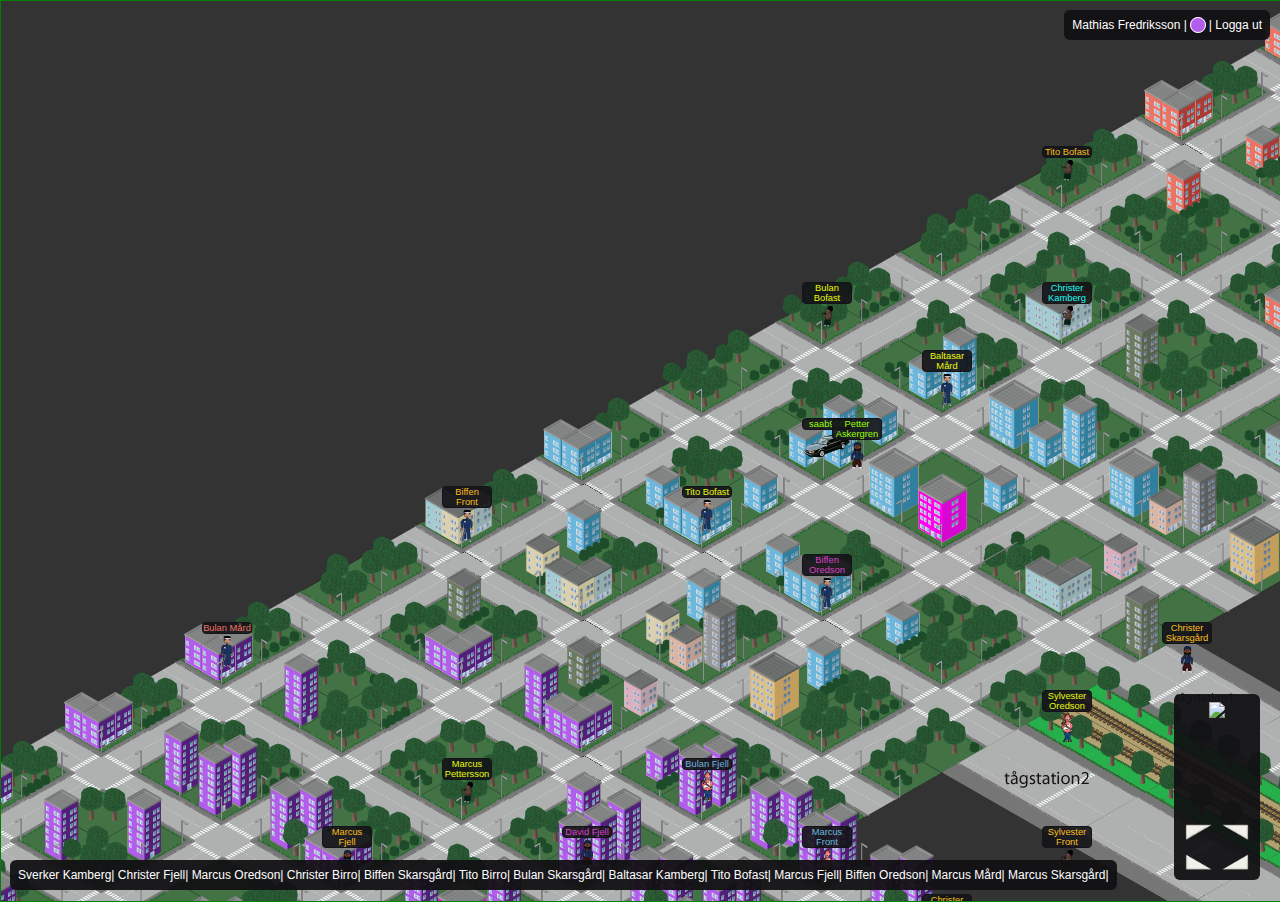
==== Frontend/site/index.html @ ed5a587c "frontend" ====
﻿<!DOCTYPE html>
<html>
<head>
    <meta charset="utf-8" />
    <meta name="viewport" content="width=device-width" />
    <title>index</title>
    <link rel="stylesheet" type="text/css" href="content/Site.css" />
     <script src="jquery-1.8.2.js" type="text/javascript"></script> 
     <script src="jquery-ui-1.8.24.js" type="text/javascript"></script> 
     <!--<script src="jquery.panzoom.js"></script>-->

   
</head>
<body>
<div class="homies boxstyle cursorpointer">
 
</div>

<div class="user boxstyle">
 
</div>

<div class="mapcontroller boxstyle">
<div><a href="#" onclick="GoToHQ('DB42C7')"><img src="content/imgs/buttons/hq.png" class="cursorpointer"/></a></div>
<!--<button class="zoom-in btn">+</button>
<button class="zoom-out btn">-</button>

<button class="reset btn">100%</button>-->

<div id="boxarrowtopleft" class="arrow" onclick="movemap('+=191','+=240')"></div>
    <div id="boxarrowbottomright" class="arrow"  onclick="movemap('-=191','-=240')"></div>
    <div id="boxarrowbottomleft" class="arrow" onclick="movemap('-=191','+=240')"></div>
    <div id="boxarrowtopright" class="arrow" onclick="movemap('+=191','-=240')"></div>
</div>




<div id="ItemInfo">
<a href="#" onclick="hideelm('#ItemInfo')">stäng</a>
                <h2><span id="curhoname"></span></h2>
                <div class="center">Tillhör Tha Killers</div>
                 <div class="center"><img id="ITEMIMG" src="content/imgs/hiphop.png" /></div>

                
                <div class="energylevel"></div>
                
                <div id="passengers"></div>

                Gängid: <span id="curhoid"></span><br />
                Rutnummer: <span id="curhotileid"></span><br />
                
                <a id="movecurho" href="#" >Flytta</a><br />
                <a id="entercar" class="displaynone" href="#" >hoppa in i bil</a>
                <a id="takethetrain" class="displaynone" href="#">planka tåget</a>
            
            </div>


<div id="maparea">
   
    

<div id="content">

     
   
    <div id="box">
        <!--<div class="boxheader"><span id="boxtitle"></span></div>-->
        
        <div id="boxcontent">
            <div class="CWdiv" onclick="return CloseWindow('box')">X</div>
            <!--<div id="boxarrowtopleft" class="arrow"></div>
            <div id="boxarrowbottomright" class="arrow"></div>
            <div id="boxarrowbottomleft" class="arrow"></div>
            <div id="boxarrowtopright" class="arrow"></div>-->

        </div>
           
    </div>
</div>
</div>





<script>
//    $("#content").panzoom({
//        $zoomIn: $(".zoom-in"),
//        $zoomOut: $(".zoom-out"),
//        $zoomRange: $(".zoom-range"),
//        $reset: $(".reset")
//        
//    });
   
</script>



<script type="text/javascript" src="content/maplogic.js"></script>


    
</body>
</html>
---- Frontend/site/content/Site.css ----
﻿body {
    font-size: .85em;
    font-family: Tahoma, Geneva, sans-serif;
    color: #232323;
    background-color: #333333;
    font-weight:100;
    font-size: 9pt;   
    margin:0px; 
    overflow:hidden;
}

header, footer, nav, section {
    display: block;
}



a {
    color: white;
    text-decoration: none;
}


a:hover {    
    text-decoration:underline;
}

.homies
{
    position:absolute;
    bottom:10px;
    left:10px;
    
    
    }

h2
{
    margin:7px;
    font-size:10pt;
    text-align:center;
    }

/* Styles for basic forms
-----------------------------------------------------------*/
fieldset {
    border: 1px solid #ddd;
    padding: 0 1.4em 1.4em 1.4em;
    margin: 0 0 1.5em 0;
}

legend {
    font-size: 1.2em;
    font-weight: bold;
}

textarea {
    min-height: 75px;
}

.editor-label {
    margin: 1em 0 0 0;
}

.editor-field {
    margin: 0.5em 0 0 0;
}


/* Styles for validation helpers
-----------------------------------------------------------*/
.field-validation-error {
    color: #f00;
}

.field-validation-valid {
    display: none;
}

.input-validation-error {
    border: 1px solid #f00;
    background-color: #fee;
}

.validation-summary-errors {
    font-weight: bold;
    color: #f00;
}

.validation-summary-valid {
    display: none;
}


#maparea
{
    
   position:relative;
   top:0px;
   left:0px;
   border:1px solid green;
   overflow:hidden;
    }

#content {
   border: 1px solid red;
   
   position: absolute;
   top:-100px;
   left:-300px;
   
   
}





.tile {

    
    /*background-size: 120px;*/
    width: 240px;
    height: 191px;
    position: absolute;
    background-repeat: no-repeat;
    border: 0px solid red;
    cursor: pointer;
    
   
 
}

.user
{
    top:10px;
    right:10px;
    
    }

.userinfo 
{
    border: 1px solid rgba(20,19,23,1.0);
    color: rgba(156,255,0,1.0);
    font-weight:bolder;
   
    background-color: rgba(20,19,23,0.9);
    border-radius: 4px;
    text-align:center;
    margin-bottom:2px;
    
    }
    
 .energybar
 {
     margin: 0px;
     margin-left:4px;
     height: 0px;
     border: 2px solid red;
     width:35px;
     }   
  

.tilebig 
{
    text-align: center;
      font-size: 7pt;
    background-size: 240px;
    width: 240px;
    height: 190px;
    position: absolute;
    background-repeat: no-repeat;    
    cursor: pointer;
       
    padding-top:0px; 
    border:0px solid green;
}

/*.tilebig img
{
    width:16px;
    }*/


.bigtilecontent {

    
  
   margin: 0px;
   margin-top: 27px;
   padding-top: 15px;
   text-align: center;
   
    height: 95px;
    width: 120px;
   
    
    color:Red;
  
}



.zoomresources {
    
}


.highlighted {

    
   
    background: url("imgs/white.png");
    background-color: red;
    
 
}

.tile2 {    
    width: 240px;
    height: 191px;
    position: absolute;
    background-repeat: no-repeat;
    
    cursor: pointer;
    
 
}

/*.tilecontent img
{
    width: 8%;
    }*/
    
.displaynone
{
    display:none;
    }

.tilecontent {

    
   border:0px solid pink;
   margin: 0px;
   margin-top: 53px;
   padding-top: 15px;
   text-align: center;
   
    height: 191px;
    width: 240px;
    
    color:Red;
    
    
 
    
   
    
   
}

.red {
    
   
 
    background: url('imgs/red.png');
      background-repeat: no-repeat;
      background-size: 120px;

}


.green {
   
    background: url('imgs/green.png');
   background-size: 120px;
    background-repeat: no-repeat;
}


.blue {


   
    background: url('imgs/blue.png');
     background-repeat: no-repeat;
    background-size: 120px;
    display: block;
 
   
}

.dark {


   
    background: url('imgs/dark.png');
     background-repeat: no-repeat;
    background-size: 120px;
    display: block;
     opacity: 0.34;
 
   
}

.darker {


   
    background: url('imgs/dark.png');
     background-repeat: no-repeat;
    background-size: 240px;
    display: block;
     opacity: 0.8;
     
 
   
}



.tilecontent2 {

    display: none;
    cursor: pointer;
    border: 0px solid yellow;
   margin: 0px;
   
   padding: 0px;
   
    height: 95px;
    width: 120px;
    text-align: center;
    color: white;
    font-weight: bold;
   


 
     opacity: 0.5;
   
    
   
}

/*box*/

.cursorpointer
{
    cursor:pointer;
    }

#curhoname
{
    text-align:center;
    letter-spacing:1px;
    }
    
.usercolor
{
    width:10px;
    height:10px;
    background-color:Green;
    border-radius:8px;
    border:1px solid white;
    }
    
.boxstyle
{
    border-radius:6px;   
    background-color: rgba(17,16,19,0.94);
    padding:8px;
    color:White;
    text-align:center; 
    border: 0px solid gray; 
    position: absolute;
    z-index: 10000;
    }

.mapcontroller {    
    
  
    bottom: 20px;
    right: 20px;
    
    z-index: 100000;
    width:70px;
    height:170px;
    
    
}
    
#ItemInfo {    
    
    border: 0px solid gray;
    float:right;
    position: absolute;
    top: 10px;
    left: 10px;
    display:none;
    z-index: 100000000;
    width:290px;
    height:420px;
    border-radius:3px;
    /*background-color: rgba(255,255,255,0.7);*/
    background-color: rgba(17,16,19,0.9);
    padding:8px;
    color:White;
    
}


.CWdiv {  
    cursor:pointer;
    padding-right:7px;
    position: absolute;
    right: 0px;
    top: 0px;
    font-weight:bold;
}

.boxheader {
    width:99%;
    padding:3px;
    border: 1px solid gray;
    border-radius:2px;
    margin: 0px;

}

#box {
    padding:5px;
    width: 760px;   
    position: absolute;
    z-index: 100000;
    background-color: rgba(32,31,36,0.9);
    border-radius:3px;
    color: white;
    display: none;
    border: 3px solid #111013;
    box-shadow: 1px 1px 1px #000000;
    height:490px;
    top:15px;
    
   

}
.center
{
    text-align: center;
    width:100%;
    padding:4px;
    }

#EgyBar
{
    
    }
    
.egystyle
{
    position: relative;
    width:270px;
    border: 1px solid #1D3444;
    margin:auto;
    
    
    overflow:auto;
    }


    
.EgyBarFloat
{
    float:left;
    background-color:#2CFA07;
    border:1px solid #1D3444;
    width:23px;
    height:10px;
    border-right: 0px;
    }
    
    .EgyBarFloatPercent
{
    float:left;
   color:#2CFA07;
    font-size:7pt;
    height:10px;
    margin-left:5px;
    }
    
    .EgyBarFloatline
{
    float:left;
    width:23px;
    height:5px;
    border-bottom: 1px solid gray;
    border-right: 1px solid gray;
    
    }
    
    .EgyBarFloatscalenumber
{
    float:left;
    width:24px;
    
    text-align: right;
    font-size:6pt;
    color: #D5DDE2;
    
    }
    
.ENGYBAR
{
    padding:2px;
    border-radius:3px;
    background-color:#1D3444;
    border:1px solid #395060;
    }

#EBFSP
{
    text-align:left;
    }
    
    .EgyBarFloatscalenumberspace
{
    float:left;
    width:5px;
    height:10px;

    }
    

#box a {
    color: white;
    text-decoration: none;
}


#box a:hover {    
    text-decoration:underline;
}

#boxcontent {
position: relative;
border:0px solid green;


}

.arrow {
    
    position: absolute;
    font-weight:bold;
    cursor: pointer;
    z-index:700000;
    background-size: 30px;
    background-repeat:no-repeat;
    width: 30px;
    height:17px; 
    border:0px solid green;   


}


.btn 
{
    border:1px solid black;
    background-color:#F1F1E9;
    font-size:12pt;
    text-align:center;
    border-radius:5px;
    margin:2px;
    cursor:pointer;
    
    }

#boxarrowtopleft {

    bottom: 40px;
    left: 10px;
    background-image: url('imgs/BUTTONS/MapArrowTopLeft.png');
   
}

#boxarrowtopright {

    bottom: 40px;  
    background-image: url('imgs/BUTTONS/MapArrowTopRight.png');
   
    right:10px;
}


#boxarrowbottomleft {

    bottom: 10px;
    left: 10px;
    background-image: url('imgs/BUTTONS/MapArrowBottomLeft.png');
    
}

#boxarrowbottomright {

    bottom: 10px;
    right: 10px;
    background-image: url('imgs/BUTTONS/MapArrowBottomRight.png');
    
}


.itemonmap
{
    border:0px solid black;
    width:60px;
    font-size:7pt;
    position:absolute;
    
    
    }
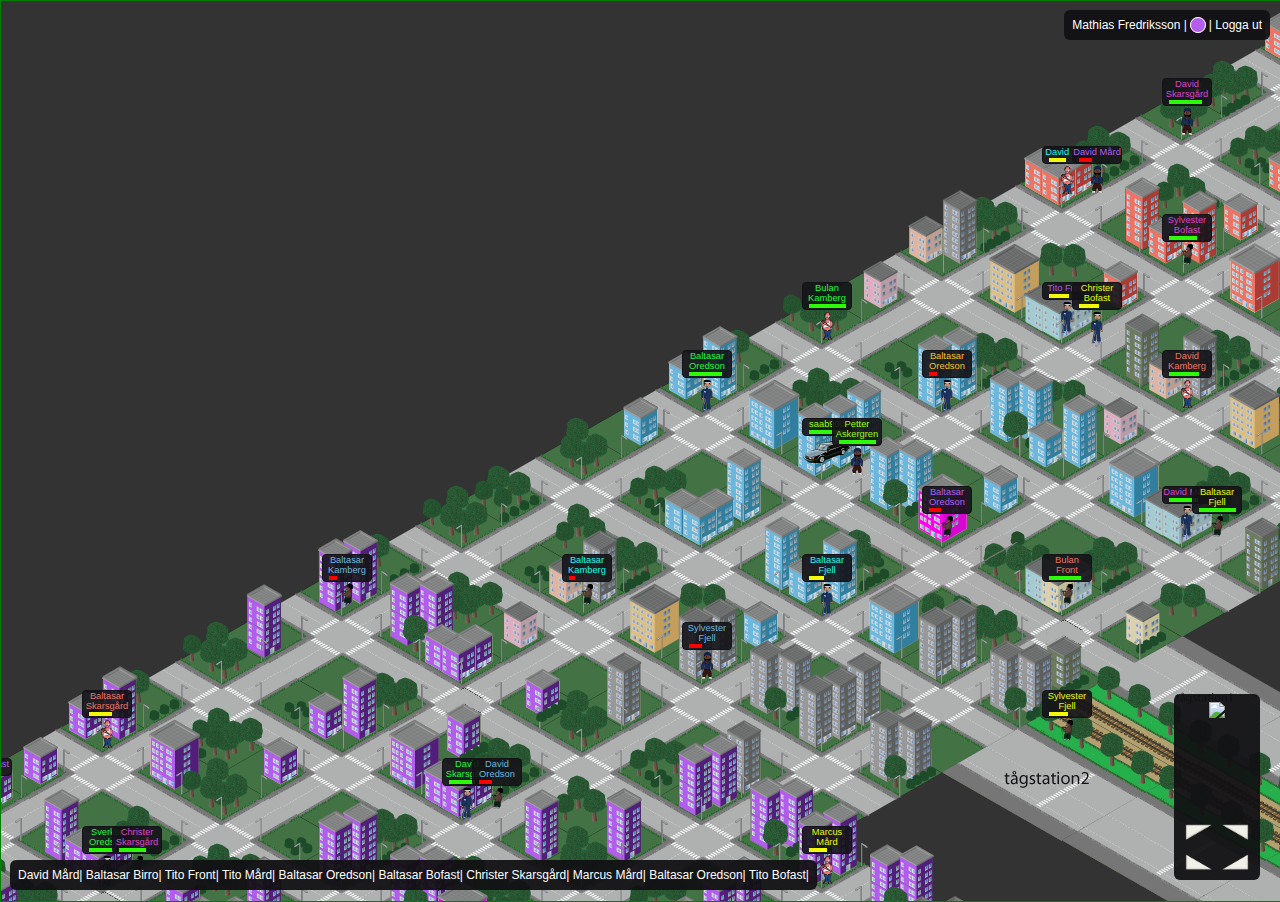
==== commit 6abc5004: "fixat gang elements" ====
--- a/Frontend/site/index.html
+++ b/Frontend/site/index.html
@@ -21,7 +21,7 @@
 </div>
 
 <div class="mapcontroller boxstyle">
-<div><a href="#" onclick="GoToHQ('DB42C7')"><img src="content/imgs/buttons/hq.png" class="cursorpointer"/></a></div>
+<div><a href="#" id="gotohq"><img src="content/imgs/buttons/hq.png" class="cursorpointer"/></a></div>
 <!--<button class="zoom-in btn">+</button>
 <button class="zoom-out btn">-</button>
 
--- a/Frontend/site/content/Site.css
+++ b/Frontend/site/content/Site.css
@@ -153,8 +153,8 @@
     
  .energybar
  {
-     margin: 0px;
-     margin-left:4px;
+     margin: 1px;
+     margin-left:6px;
      height: 0px;
      border: 2px solid red;
      width:35px;
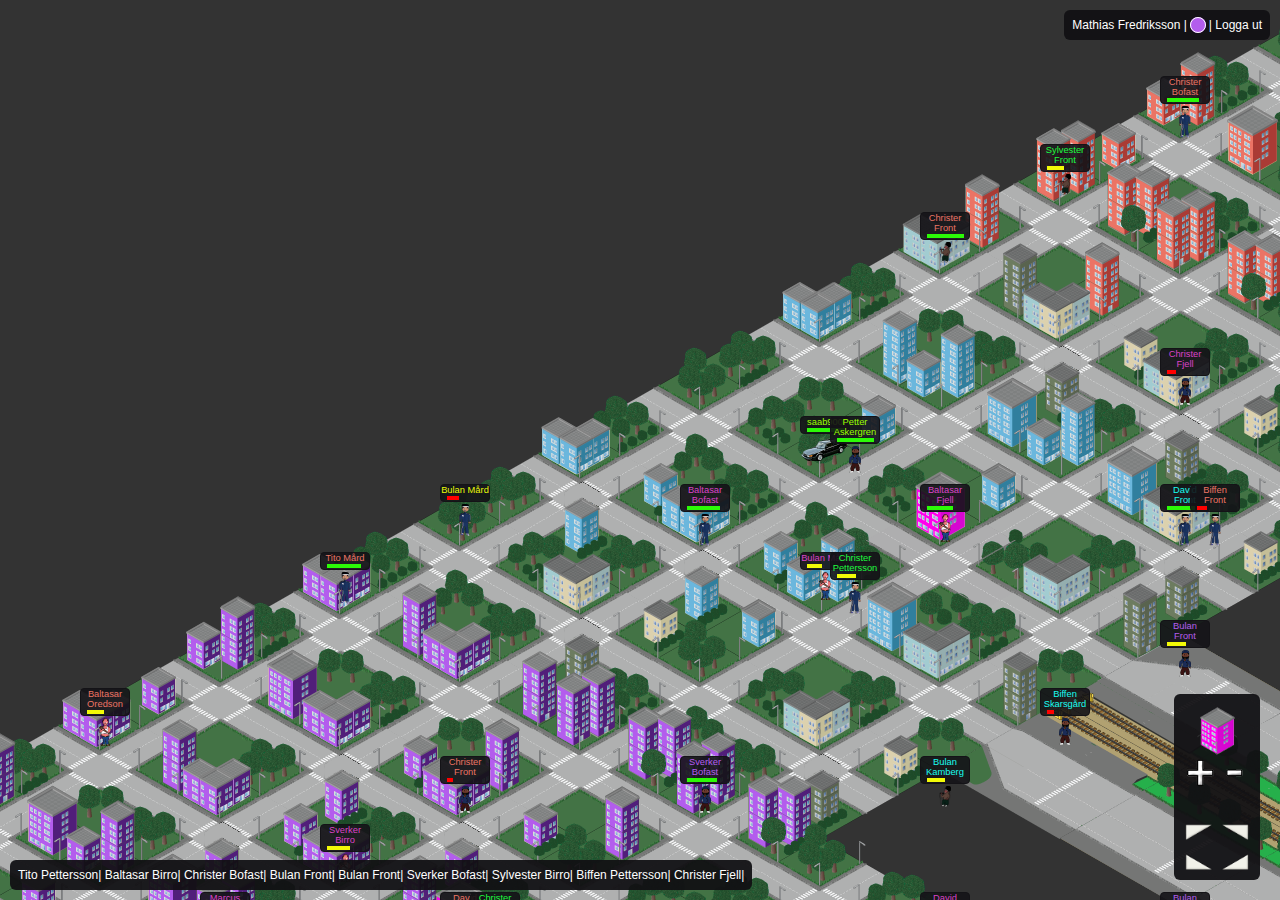
==== commit d718ab85: "fungerande zoom!!! livet leker" ====
--- a/Frontend/site/index.html
+++ b/Frontend/site/index.html
@@ -6,7 +6,10 @@
     <title>index</title>
     <link rel="stylesheet" type="text/css" href="content/Site.css" />
      <script src="jquery-1.8.2.js" type="text/javascript"></script> 
-     <script src="jquery-ui-1.8.24.js" type="text/javascript"></script> 
+     <script src="jquery-ui-1.8.24.js" type="text/javascript"></script>
+     <script src="jquery.zoomooz.min.js" type="text/javascript"></script> 
+      <script src="jquery.transform2d.js" type="text/javascript"></script> 
+     
      <!--<script src="jquery.panzoom.js"></script>-->
 
    
@@ -21,12 +24,15 @@
 </div>
 
 <div class="mapcontroller boxstyle">
-<div><a href="#" id="gotohq"><img src="content/imgs/buttons/hq.png" class="cursorpointer"/></a></div>
+<div><a href="#" id="gotohq"><img src="content/imgs/BUTTONS/hq.png" class="cursorpointer"/></a></div>
 <!--<button class="zoom-in btn">+</button>
 <button class="zoom-out btn">-</button>
 
 <button class="reset btn">100%</button>-->
-
+<div class="">
+   <a href="#" onclick="zoom(0.2)"><img src="content/imgs/BUTTONS/zoomin.png" class="cursorpointer"/></a>
+   <a href="#" onclick="zoom(-0.2)"><img src="content/imgs/BUTTONS/zoomout.png" class="cursorpointer"/></a>
+</div>
 <div id="boxarrowtopleft" class="arrow" onclick="movemap('+=191','+=240')"></div>
     <div id="boxarrowbottomright" class="arrow"  onclick="movemap('-=191','-=240')"></div>
     <div id="boxarrowbottomleft" class="arrow" onclick="movemap('-=191','+=240')"></div>
--- a/Frontend/site/content/Site.css
+++ b/Frontend/site/content/Site.css
@@ -98,16 +98,18 @@
    position:relative;
    top:0px;
    left:0px;
-   border:1px solid green;
+   border:0px solid pink;
    overflow:hidden;
+   
     }
 
 #content {
-   border: 1px solid red;
+   border: 0px solid red;
    
    position: absolute;
    top:-100px;
    left:-300px;
+   transform: scale(1.0);
    
    
 }
@@ -126,6 +128,7 @@
     background-repeat: no-repeat;
     border: 0px solid red;
     cursor: pointer;
+   
     
    
  
@@ -608,6 +611,7 @@
     right: 10px;
     background-image: url('imgs/BUTTONS/MapArrowBottomRight.png');
     
+    
 }
 
 
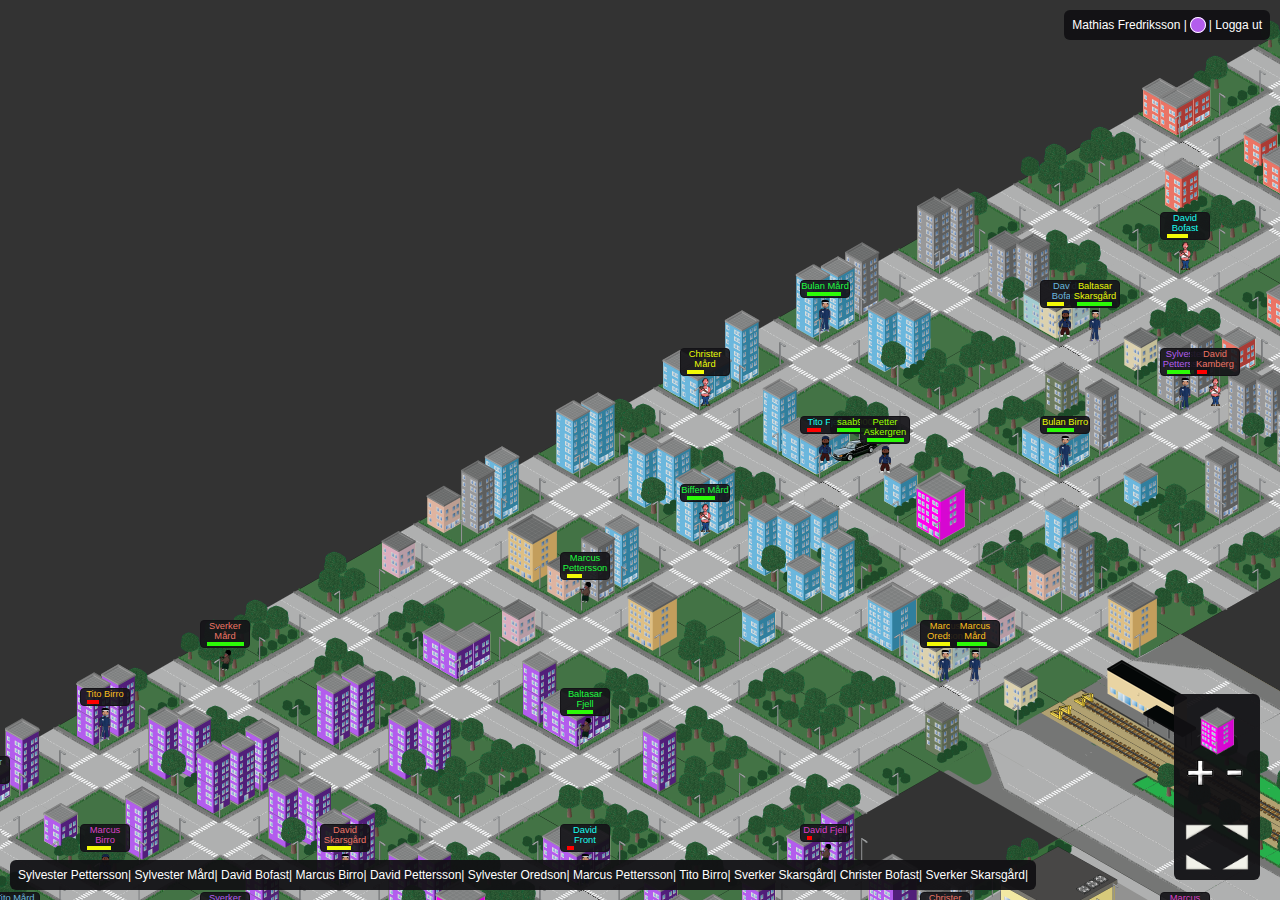
==== commit ab959f55: "lite classer i backend" ====
--- a/Frontend/site/index.html
+++ b/Frontend/site/index.html
@@ -3,12 +3,12 @@
 <head>
     <meta charset="utf-8" />
     <meta name="viewport" content="width=device-width" />
-    <title>index</title>
+    <title>B E T O N G E N </title>
     <link rel="stylesheet" type="text/css" href="content/Site.css" />
-     <script src="jquery-1.8.2.js" type="text/javascript"></script> 
-     <script src="jquery-ui-1.8.24.js" type="text/javascript"></script>
-     <script src="jquery.zoomooz.min.js" type="text/javascript"></script> 
-      <script src="jquery.transform2d.js" type="text/javascript"></script> 
+     <script src="libs/jquery-1.8.2.js" type="text/javascript"></script> 
+     <script src="libs/jquery-ui-1.8.24.js" type="text/javascript"></script>
+     <script src="libs/jquery.zoomooz.min.js" type="text/javascript"></script> 
+      <script src="libs/jquery.transform2d.js" type="text/javascript"></script> 
      
      <!--<script src="jquery.panzoom.js"></script>-->
 
@@ -104,7 +104,7 @@
 
 
 
-<script type="text/javascript" src="content/maplogic.js"></script>
+<script type="text/javascript" src="scripts/maplogic.js"></script>
 
 
     
